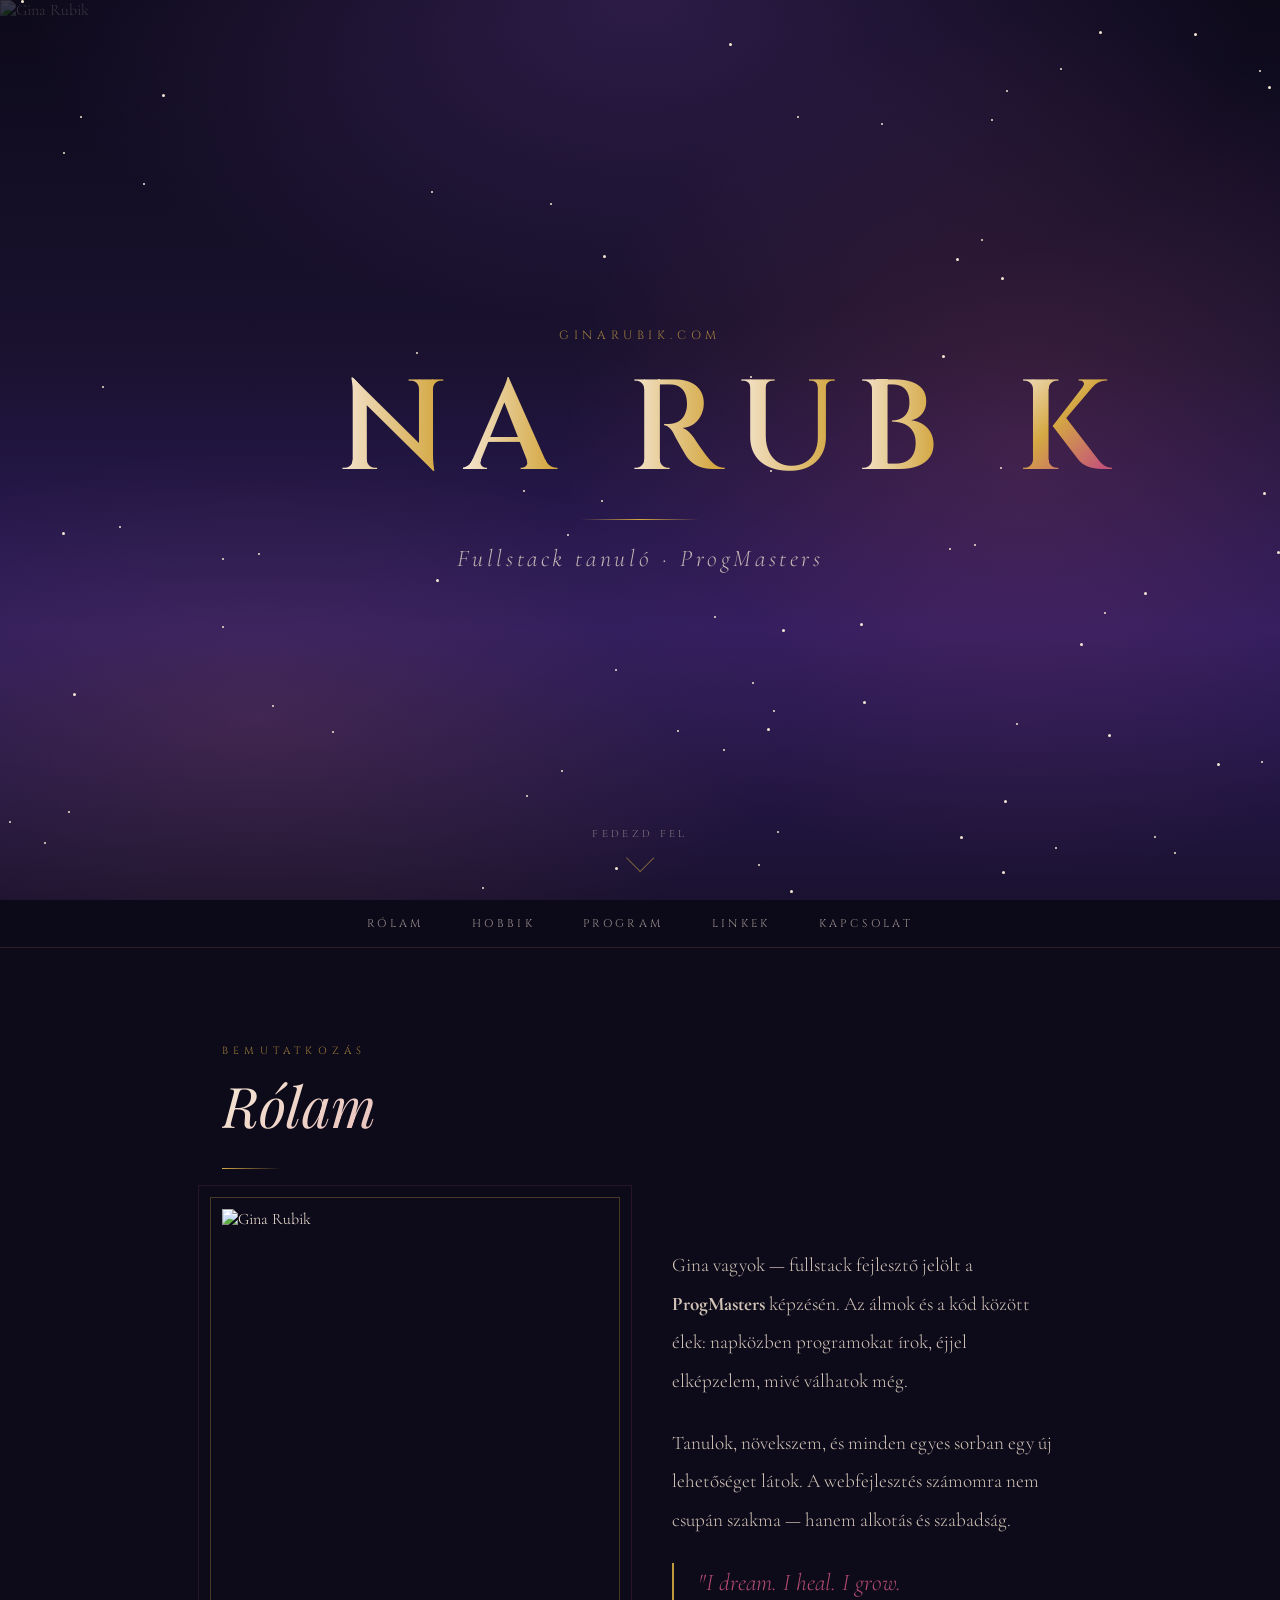
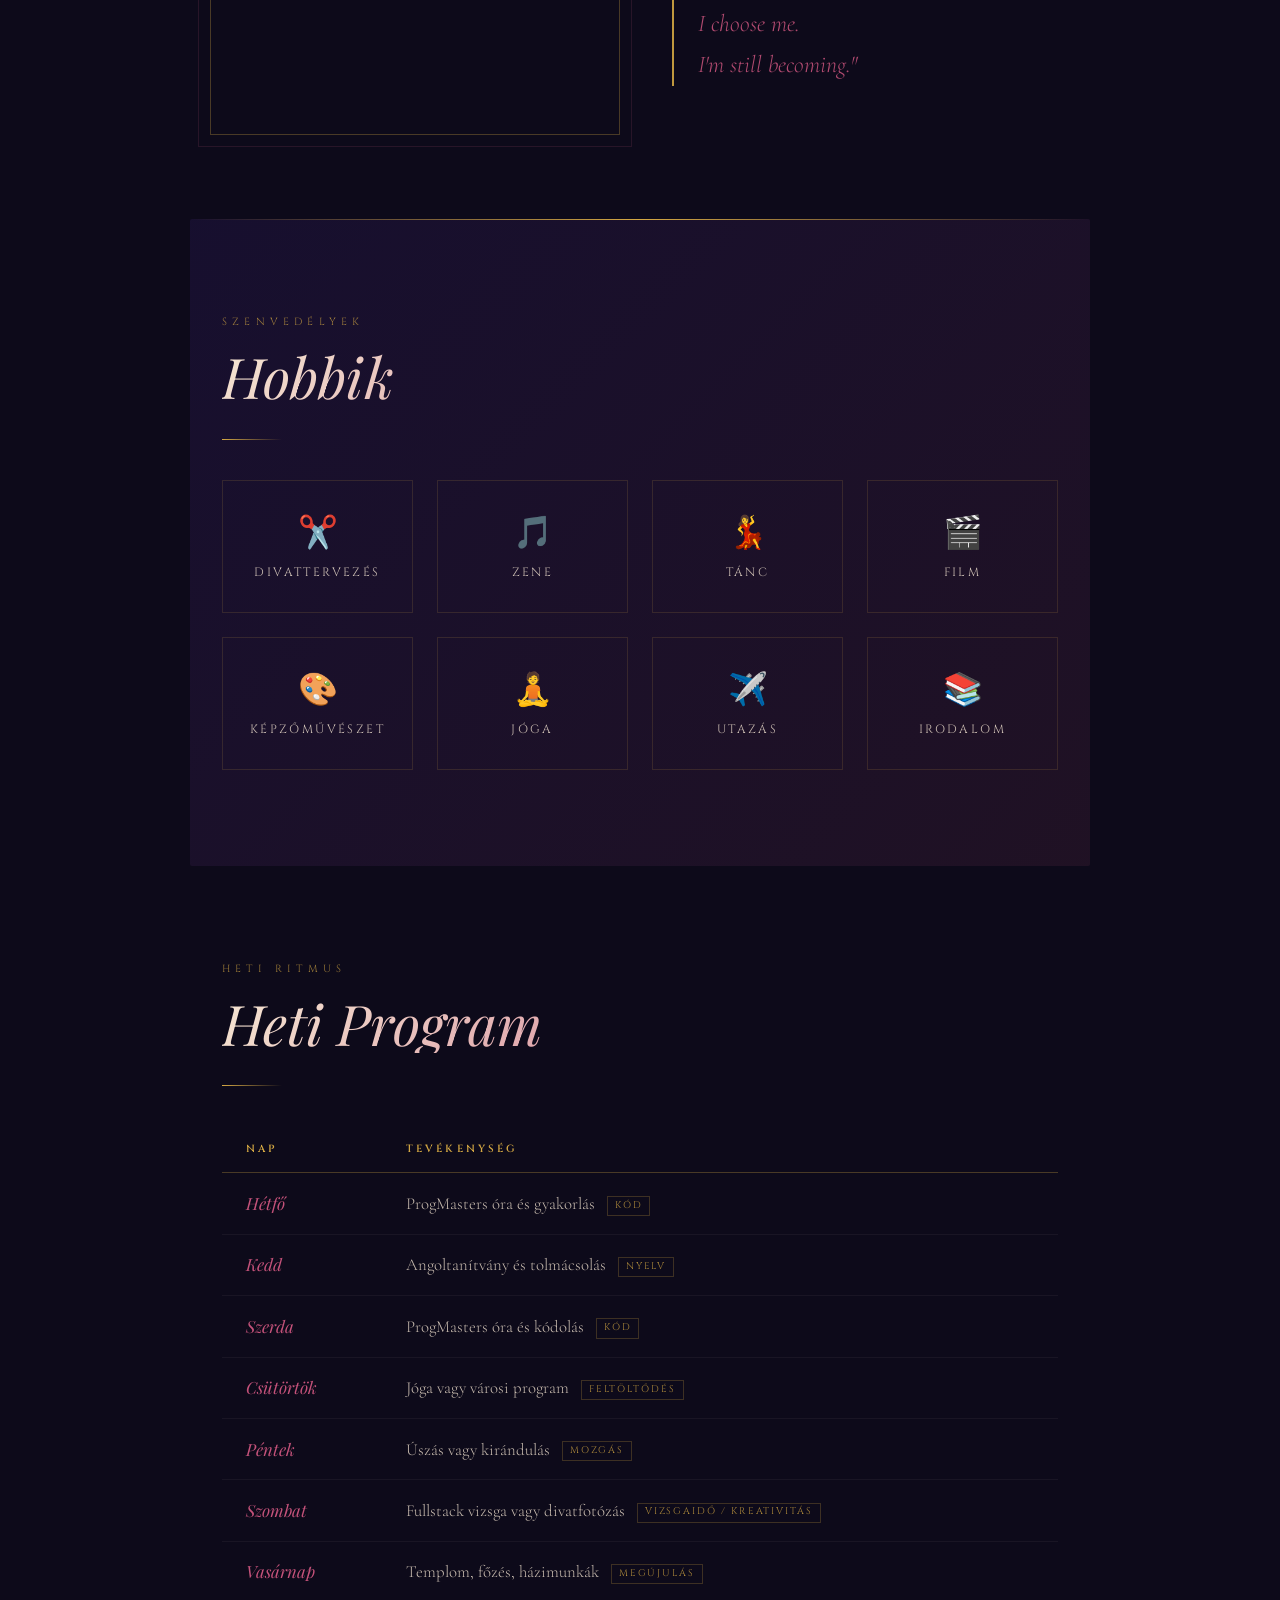
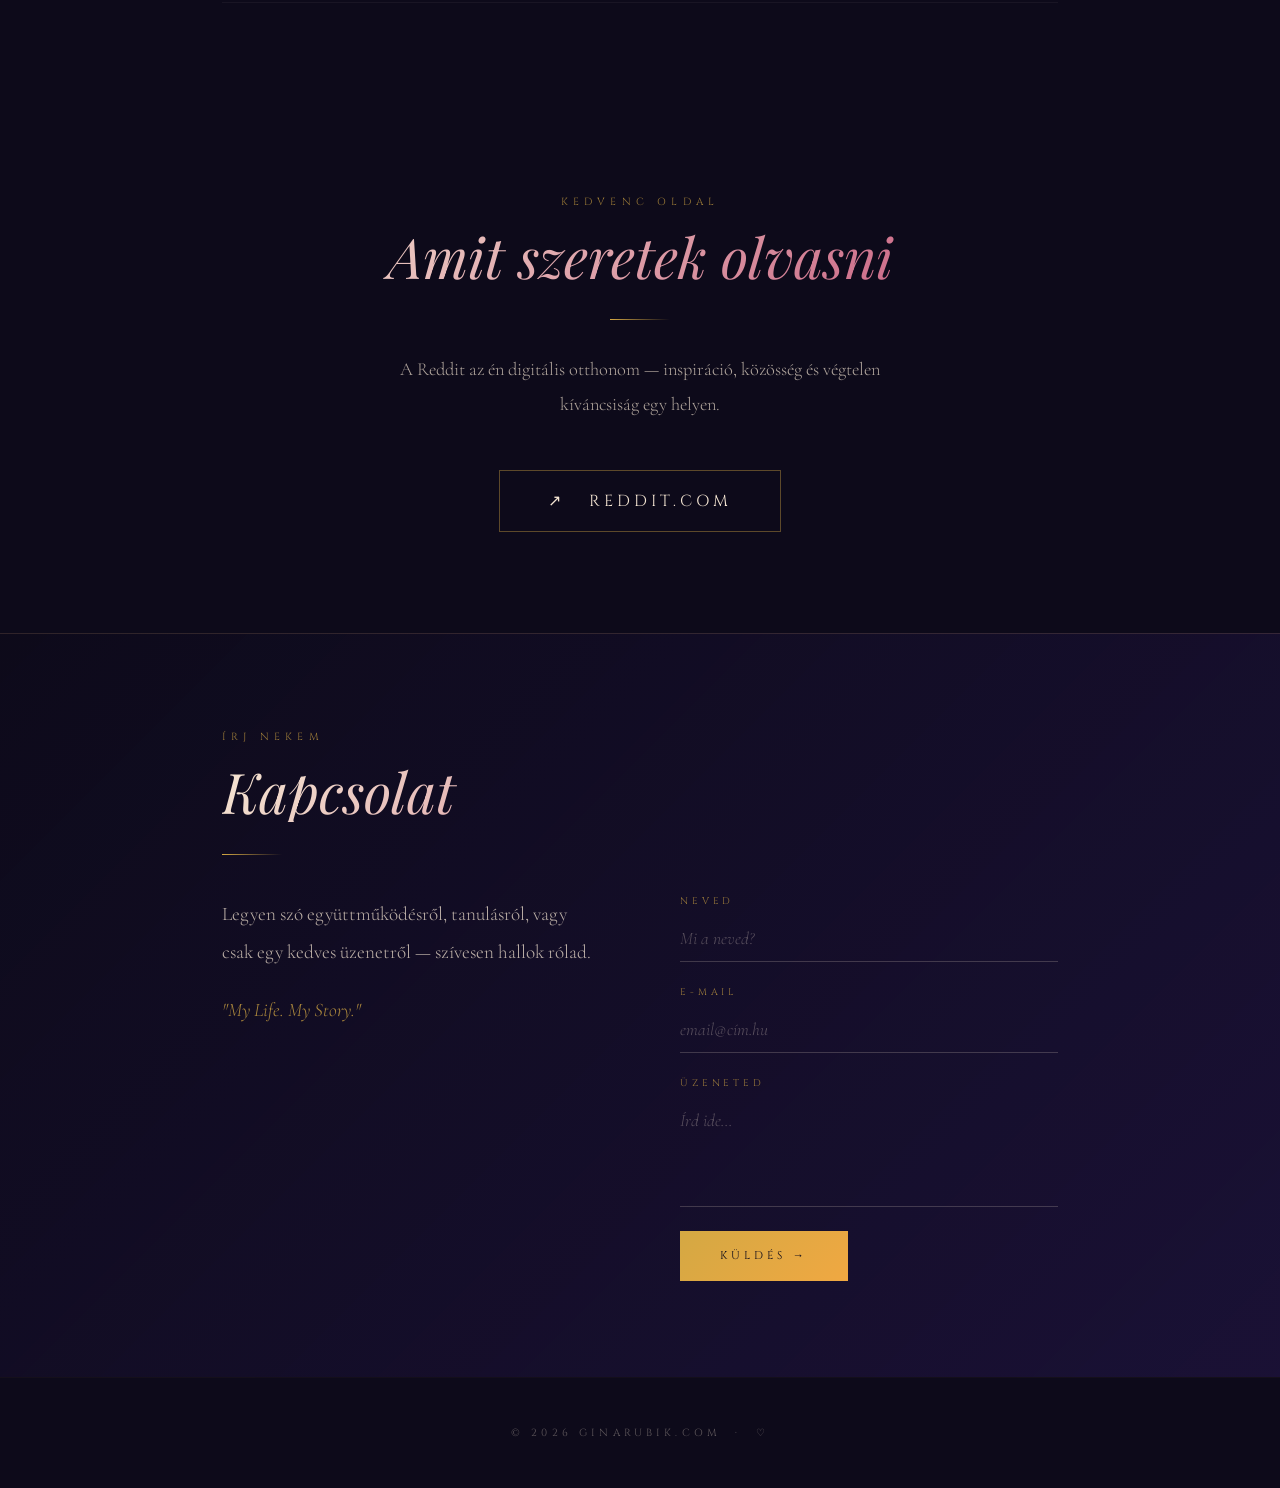
==== ginarubik.html @ 834e24e2 "Add files via upload" ====
<!DOCTYPE html>
<html lang="hu">
<head>
  <meta charset="UTF-8">
  <meta name="viewport" content="width=device-width, initial-scale=1.0">
  <title>ginarubik.com</title>
  <link href="https://fonts.googleapis.com/css2?family=Playfair+Display:ital,wght@0,400;0,700;1,400&family=Cormorant+Garamond:ital,wght@0,300;0,400;1,300&family=Cinzel:wght@400;600&display=swap" rel="stylesheet">
  <style>
    :root {
      --deep-night: #0d0a1a;
      --midnight: #1a1230;
      --purple-deep: #2d1b5e;
      --violet: #6b3fa0;
      --rose: #c4527a;
      --coral: #e8855c;
      --amber: #f0a842;
      --cream: #f5e6d3;
      --gold: #d4a843;
      --fog: rgba(245, 230, 211, 0.08);
    }

    * { margin: 0; padding: 0; box-sizing: border-box; }

    html { scroll-behavior: smooth; }

    body {
      background: var(--deep-night);
      color: var(--cream);
      font-family: 'Cormorant Garamond', serif;
      font-weight: 300;
      overflow-x: hidden;
    }

    /* UI blokk hero osztállyal: flexbox layout szekció */
    .hero {
      min-height: 100vh;
      position: relative;
      display: flex;
      flex-direction: column;
      align-items: center;
      justify-content: center;
      overflow: hidden;
    }

    .hero-bg {
      position: absolute;
      inset: 0;
      background:
        radial-gradient(ellipse 80% 60% at 50% 0%, #6b3fa055 0%, transparent 60%),
        radial-gradient(ellipse 60% 80% at 80% 50%, #c4527a33 0%, transparent 60%),
        radial-gradient(ellipse 70% 50% at 20% 80%, #e8855c22 0%, transparent 60%),
        linear-gradient(180deg, #0d0a1a 0%, #1a1230 40%, #2d1b5e 70%, #1a1230 100%);
      z-index: 0;
    }

    /* Lebegő csillagok *//
    .stars {
      position: absolute;
      inset: 0;
      z-index: 0;
      overflow: hidden;
    }
    .star {
      position: absolute;
      width: 2px;
      height: 2px;
      background: var(--cream);
      border-radius: 50%;
      animation: twinkle var(--dur) ease-in-out infinite var(--delay);
    }
    @keyframes twinkle {
      0%, 100% { opacity: 0.2; transform: scale(1); }
      50% { opacity: 1; transform: scale(1.5); }
    }

    /* Álmodozó kép átlapolás */
    .hero-image-wrap {
      position: absolute;
      inset: 0;
      z-index: 1;
      display: flex;
      align-items: center;
      justify-content: center;
    }
    .hero-image-wrap img {
      width: 100%;
      height: 100%;
      object-fit: cover;
      object-position: center top;
      opacity: 0.18;
      filter: saturate(1.4) contrast(1.1);
      mix-blend-mode: luminosity;
    }

    .hero-content {
      position: relative;
      z-index: 2;
      text-align: center;
      padding: 2rem;
      animation: fadeUp 1.4s ease forwards;
    }

    @keyframes fadeUp {
      from { opacity: 0; transform: translateY(40px); }
      to { opacity: 1; transform: translateY(0); }
    }

    .site-domain {
      font-family: 'Cinzel', serif;
      font-size: 0.75rem;
      letter-spacing: 0.4em;
      color: var(--gold);
      text-transform: uppercase;
      margin-bottom: 1.5rem;
      opacity: 0.7;
    }

    .hero-name {
      font-family: 'Cinzel', serif;
      font-size: clamp(3.5rem, 10vw, 8rem);
      font-weight: 600;
      line-height: 1;
      margin-bottom: 1.5rem;
      display: flex;
      justify-content: center;
      align-items: baseline;
      gap: 0;
      flex-wrap: wrap;
    }
    .hero-name .letter {
      display: inline-block;
      letter-spacing: 0.12em;
      background: linear-gradient(135deg, var(--cream) 0%, var(--gold) 40%, var(--rose) 80%, var(--amber) 100%);
      -webkit-background-clip: text;
      -webkit-text-fill-color: transparent;
      background-clip: text;
      opacity: 0;
      transform: translateY(60px) rotateX(90deg);
      animation: letterDrop 0.65s cubic-bezier(0.22, 1, 0.36, 1) forwards;
    }
    .hero-name .word-space { display: inline-block; width: 0.45em; }
    @keyframes letterDrop {
      0%   { opacity: 0; transform: translateY(60px) rotateX(90deg) scale(0.8); filter: blur(8px); }
      60%  { opacity: 1; filter: blur(0); }
      80%  { transform: translateY(-8px) rotateX(0deg) scale(1.06); }
      100% { opacity: 1; transform: translateY(0) rotateX(0deg) scale(1); filter: blur(0); }
    }
    .hero-name .letter.shimmer {
      background: linear-gradient(270deg, var(--cream), var(--gold), var(--rose), var(--amber), var(--gold), var(--cream));
      background-size: 400% 400%;
      -webkit-background-clip: text;
      -webkit-text-fill-color: transparent;
      background-clip: text;
      animation: shimmerFlow 3.5s ease infinite;
    }
    @keyframes shimmerFlow {
      0%, 100% { background-position: 0% 50%; }
      50%       { background-position: 100% 50%; }
    }

    .hero-divider {
      width: 120px;
      height: 1px;
      background: linear-gradient(90deg, transparent, var(--gold), transparent);
      margin: 0 auto 1.5rem;
    }

    .hero-tagline {
      font-family: 'Cormorant Garamond', serif;
      font-style: italic;
      font-size: clamp(1rem, 3vw, 1.5rem);
      color: var(--cream);
      opacity: 0.75;
      letter-spacing: 0.15em;
    }

    .scroll-hint {
      position: absolute;
      bottom: 2rem;
      left: 50%;
      transform: translateX(-50%);
      z-index: 2;
      display: flex;
      flex-direction: column;
      align-items: center;
      gap: 0.5rem;
      opacity: 0.5;
    }
    .scroll-hint span {
      font-size: 0.7rem;
      letter-spacing: 0.3em;
      text-transform: uppercase;
    }
    .scroll-arrow {
      width: 20px;
      height: 20px;
      border-right: 1px solid var(--gold);
      border-bottom: 1px solid var(--gold);
      transform: rotate(45deg);
      animation: bounce 1.5s ease-in-out infinite;
    }
    @keyframes bounce {
      0%, 100% { transform: rotate(45deg) translateY(0); }
      50% { transform: rotate(45deg) translateY(6px); }
    }

    /* Navigáció*/
    nav {
      position: sticky;
      top: 0;
      z-index: 100;
      background: rgba(13, 10, 26, 0.85);
      backdrop-filter: blur(20px);
      border-bottom: 1px solid rgba(212, 168, 67, 0.15);
      padding: 1rem 2rem;
      display: flex;
      justify-content: center;
      gap: 3rem;
    }
    nav a {
      font-family: 'Cinzel', serif;
      font-size: 0.7rem;
      letter-spacing: 0.3em;
      text-transform: uppercase;
      color: var(--cream);
      text-decoration: none;
      opacity: 0.6;
      transition: opacity 0.3s, color 0.3s;
    }
    nav a:hover { opacity: 1; color: var(--gold); }

    /* Szekciók */
    section {
      max-width: 900px;
      margin: 0 auto;
      padding: 6rem 2rem;
    }

    .section-label {
      font-family: 'Cinzel', serif;
      font-size: 0.65rem;
      letter-spacing: 0.5em;
      text-transform: uppercase;
      color: var(--gold);
      opacity: 0.7;
      margin-bottom: 1rem;
    }

    .section-title {
      font-family: 'Playfair Display', serif;
      font-size: clamp(2rem, 5vw, 3.5rem);
      font-style: italic;
      font-weight: 400;
      margin-bottom: 2rem;
      line-height: 1.1;
      background: linear-gradient(135deg, var(--cream), var(--rose));
      -webkit-background-clip: text;
      -webkit-text-fill-color: transparent;
      background-clip: text;
    }

    .divider-line {
      width: 60px;
      height: 1px;
      background: linear-gradient(90deg, var(--gold), transparent);
      margin-bottom: 2.5rem;
    }

    /* Rólam */
    .about-grid {
      display: grid;
      grid-template-columns: 1fr 1fr;
      gap: 4rem;
      align-items: center;
    }

    .about-image {
      position: relative;
    }
    .about-image::before {
      content: '';
      position: absolute;
      inset: -12px;
      border: 1px solid rgba(212, 168, 67, 0.3);
      z-index: 0;
    }
    .about-image::after {
      content: '';
      position: absolute;
      inset: -24px;
      border: 1px solid rgba(196, 82, 122, 0.15);
      z-index: 0;
    }
    .about-image img {
      width: 100%;
      aspect-ratio: 3/4;
      object-fit: cover;
      object-position: center top;
      display: block;
      position: relative;
      z-index: 1;
      filter: saturate(0.85) contrast(1.05);
    }

    .about-text p {
      font-size: 1.2rem;
      line-height: 2;
      opacity: 0.85;
      margin-bottom: 1.5rem;
    }

    .about-quote {
      font-family: 'Cormorant Garamond', serif;
      font-style: italic;
      font-size: 1.5rem;
      line-height: 1.7;
      color: var(--rose);
      opacity: 0.9;
      padding-left: 1.5rem;
      border-left: 2px solid var(--gold);
    }

    /* Hobbijaim */
    .hobbies-section {
      background: linear-gradient(135deg, rgba(45, 27, 94, 0.3), rgba(196, 82, 122, 0.1));
      border-radius: 2px;
      position: relative;
      overflow: hidden;
    }
    .hobbies-section::before {
      content: '';
      position: absolute;
      top: 0; left: 0; right: 0;
      height: 1px;
      background: linear-gradient(90deg, transparent, var(--gold), transparent);
    }

    .hobbies-grid {
      display: grid;
      grid-template-columns: repeat(auto-fit, minmax(160px, 1fr));
      gap: 1.5rem;
    }

    .hobby-card {
      padding: 2rem 1.5rem;
      border: 1px solid rgba(212, 168, 67, 0.15);
      text-align: center;
      transition: all 0.4s ease;
      cursor: default;
      position: relative;
      overflow: hidden;
    }
    .hobby-card::before {
      content: '';
      position: absolute;
      inset: 0;
      background: linear-gradient(135deg, rgba(212, 168, 67, 0.05), rgba(196, 82, 122, 0.05));
      opacity: 0;
      transition: opacity 0.4s;
    }
    .hobby-card:hover::before { opacity: 1; }
    .hobby-card:hover { border-color: rgba(212, 168, 67, 0.4); transform: translateY(-4px); }

    .hobby-icon {
      font-size: 2rem;
      margin-bottom: 0.75rem;
      display: block;
    }
    .hobby-name {
      font-family: 'Cinzel', serif;
      font-size: 0.75rem;
      letter-spacing: 0.2em;
      text-transform: uppercase;
      color: var(--cream);
      opacity: 0.8;
    }

    /* Időbeosztásom*/
    .schedule-table {
      width: 100%;
      border-collapse: collapse;
      margin-top: 0.5rem;
    }
    .schedule-table th {
      font-family: 'Cinzel', serif;
      font-size: 0.65rem;
      letter-spacing: 0.3em;
      text-transform: uppercase;
      color: var(--gold);
      padding: 1rem 1.5rem;
      text-align: left;
      border-bottom: 1px solid rgba(212, 168, 67, 0.3);
      font-weight: 600;
    }
    .schedule-table td {
      padding: 1.1rem 1.5rem;
      font-size: 1.05rem;
      line-height: 1.5;
      border-bottom: 1px solid rgba(245, 230, 211, 0.05);
      vertical-align: top;
    }
    .schedule-table tr:hover td {
      background: rgba(212, 168, 67, 0.04);
    }
    .day-cell {
      font-family: 'Playfair Display', serif;
      font-style: italic;
      color: var(--rose);
      font-size: 1.1rem;
      white-space: nowrap;
      width: 160px;
    }
    .activity-cell {
      opacity: 0.8;
    }
    .activity-tag {
      display: inline-block;
      font-family: 'Cinzel', serif;
      font-size: 0.6rem;
      letter-spacing: 0.2em;
      text-transform: uppercase;
      padding: 0.2em 0.7em;
      border: 1px solid rgba(212, 168, 67, 0.3);
      color: var(--gold);
      margin-left: 0.5rem;
      vertical-align: middle;
    }

    /* Kedvenc weboldalam */
    .fav-link-section {
      text-align: center;
    }
    .fav-link-wrap {
      display: inline-block;
      margin-top: 1rem;
    }
    .fav-link {
      display: inline-block;
      font-family: 'Cinzel', serif;
      font-size: 1rem;
      letter-spacing: 0.25em;
      text-transform: uppercase;
      color: var(--cream);
      text-decoration: none;
      padding: 1.2rem 3rem;
      border: 1px solid rgba(212, 168, 67, 0.4);
      position: relative;
      transition: all 0.4s ease;
      overflow: hidden;
    }
    .fav-link::before {
      content: '';
      position: absolute;
      inset: 0;
      background: linear-gradient(135deg, rgba(212,168,67,0.1), rgba(196,82,122,0.1));
      transform: translateX(-100%);
      transition: transform 0.4s ease;
    }
    .fav-link:hover::before { transform: translateX(0); }
    .fav-link:hover { border-color: var(--gold); color: var(--gold); }

    /* Kapcsolat */
    .contact-section {
      background: linear-gradient(135deg, rgba(13, 10, 26, 0.8), rgba(45, 27, 94, 0.4));
      border-top: 1px solid rgba(212, 168, 67, 0.15);
    }

    .contact-grid {
      display: grid;
      grid-template-columns: 1fr 1fr;
      gap: 5rem;
      align-items: start;
    }

    .contact-copy p {
      font-size: 1.2rem;
      line-height: 2;
      opacity: 0.75;
    }

    .contact-form {
      display: flex;
      flex-direction: column;
      gap: 1.5rem;
    }

    .form-group {
      display: flex;
      flex-direction: column;
      gap: 0.5rem;
    }

    .form-group label {
      font-family: 'Cinzel', serif;
      font-size: 0.6rem;
      letter-spacing: 0.4em;
      text-transform: uppercase;
      color: var(--gold);
      opacity: 0.7;
    }

    .form-group input,
    .form-group textarea {
      background: transparent;
      border: none;
      border-bottom: 1px solid rgba(245, 230, 211, 0.2);
      padding: 0.75rem 0;
      color: var(--cream);
      font-family: 'Cormorant Garamond', serif;
      font-size: 1.1rem;
      font-weight: 300;
      outline: none;
      transition: border-color 0.3s;
      resize: none;
    }
    .form-group input:focus,
    .form-group textarea:focus {
      border-bottom-color: var(--gold);
    }
    .form-group input::placeholder,
    .form-group textarea::placeholder {
      color: rgba(245, 230, 211, 0.3);
      font-style: italic;
    }

    .submit-btn {
      font-family: 'Cinzel', serif;
      font-size: 0.7rem;
      letter-spacing: 0.35em;
      text-transform: uppercase;
      color: var(--deep-night);
      background: linear-gradient(135deg, var(--gold), var(--amber));
      border: none;
      padding: 1.1rem 2.5rem;
      cursor: pointer;
      transition: all 0.4s ease;
      align-self: flex-start;
      position: relative;
      overflow: hidden;
    }
    .submit-btn:hover {
      transform: translateY(-2px);
      box-shadow: 0 8px 30px rgba(212, 168, 67, 0.4);
    }

    /* Lábjegyzet */
    footer {
      text-align: center;
      padding: 3rem 2rem;
      border-top: 1px solid rgba(212, 168, 67, 0.1);
      font-family: 'Cinzel', serif;
      font-size: 0.65rem;
      letter-spacing: 0.4em;
      text-transform: uppercase;
      opacity: 0.35;
    }

    /* Reszponzivitás */
    @media (max-width: 700px) {
      .about-grid,
      .contact-grid { grid-template-columns: 1fr; gap: 2.5rem; }
      nav { gap: 1.5rem; flex-wrap: wrap; }
      section { padding: 4rem 1.5rem; }
    }

    /* Felvillanó animációk */
    .appear {
      opacity: 0;
      transform: translateY(30px);
      transition: opacity 0.8s ease, transform 0.8s ease;
    }
    .appear.visible {
      opacity: 1;
      transform: translateY(0);
    }
  </style>
</head>
<body>

<!-- Hero osztály-->
<div class="hero">
  <div class="hero-bg"></div>
  <div class="stars" id="stars"></div>
  <div class="hero-image-wrap">
    <img src="/mnt/user-data/uploads/689833351_1239545124673320_4516822812002606114_n.jpg" alt="Gina Rubik">
  </div>
  <div class="hero-content">
    <div class="site-domain">ginarubik.com</div>
    <h1 class="hero-name" id="heroName"></h1>
    <div class="hero-divider"></div>
    <p class="hero-tagline">Fullstack tanuló · ProgMasters</p>
  </div>
  <div class="scroll-hint">
    <span>Fedezd fel</span>
    <div class="scroll-arrow"></div>
  </div>
</div>

<!-- Navigáció-->
<nav>
  <a href="#rolam">Rólam</a>
  <a href="#hobbik">Hobbik</a>
  <a href="#program">Program</a>
  <a href="#linkek">Linkek</a>
  <a href="#kapcsolat">Kapcsolat</a>
</nav>

<!-- Rólam -->
<section id="rolam">
  <div class="appear">
    <div class="section-label">Bemutatkozás</div>
    <h2 class="section-title">Rólam</h2>
    <div class="divider-line"></div>
  </div>
  <div class="about-grid appear">
    <div class="about-image">
      <img src="/mnt/user-data/uploads/689833351_1239545124673320_4516822812002606114_n.jpg" alt="Gina Rubik">
    </div>
    <div class="about-text">
      <p>Gina vagyok — fullstack fejlesztő jelölt a <strong>ProgMasters</strong> képzésén. Az álmok és a kód között élek: napközben programokat írok, éjjel elképzelem, mivé válhatok még.</p>
      <p>Tanulok, növekszem, és minden egyes sorban egy új lehetőséget látok. A webfejlesztés számomra nem csupán szakma — hanem alkotás és szabadság.</p>
      <blockquote class="about-quote">
        "I dream. I heal. I grow.<br>I choose me.<br>I'm still becoming."
      </blockquote>
    </div>
  </div>
</section>

<!-- Hobbijaim -->
<section id="hobbik" class="hobbies-section">
  <div class="appear">
    <div class="section-label">Szenvedélyek</div>
    <h2 class="section-title">Hobbik</h2>
    <div class="divider-line"></div>
  </div>
  <div class="hobbies-grid appear">
    <div class="hobby-card">
      <span class="hobby-icon">✂️</span>
      <div class="hobby-name">Divattervezés</div>
    </div>
    <div class="hobby-card">
      <span class="hobby-icon">🎵</span>
      <div class="hobby-name">Zene</div>
    </div>
    <div class="hobby-card">
      <span class="hobby-icon">💃</span>
      <div class="hobby-name">Tánc</div>
    </div>
    <div class="hobby-card">
      <span class="hobby-icon">🎬</span>
      <div class="hobby-name">Film</div>
    </div>
    <div class="hobby-card">
      <span class="hobby-icon">🎨</span>
      <div class="hobby-name">Képzőművészet</div>
    </div>
    <div class="hobby-card">
      <span class="hobby-icon">🧘</span>
      <div class="hobby-name">Jóga</div>
    </div>
    <div class="hobby-card">
      <span class="hobby-icon">✈️</span>
      <div class="hobby-name">Utazás</div>
    </div>
    <div class="hobby-card">
      <span class="hobby-icon">📚</span>
      <div class="hobby-name">Irodalom</div>
    </div>
  </div>
</section>

<!-- Heti Időbeosztásom -->
<section id="program">
  <div class="appear">
    <div class="section-label">Heti ritmus</div>
    <h2 class="section-title">Heti Program</h2>
    <div class="divider-line"></div>
  </div>
  <div class="appear">
    <table class="schedule-table">
      <thead>
        <tr>
          <th>Nap</th>
          <th>Tevékenység</th>
        </tr>
      </thead>
      <tbody>
        <tr>
          <td class="day-cell">Hétfő</td>
          <td class="activity-cell">ProgMasters óra és gyakorlás <span class="activity-tag">Kód</span></td>
        </tr>
        <tr>
          <td class="day-cell">Kedd</td>
          <td class="activity-cell">Angoltanítvány és tolmácsolás <span class="activity-tag">Nyelv</span></td>
        </tr>
        <tr>
          <td class="day-cell">Szerda</td>
          <td class="activity-cell">ProgMasters óra és kódolás <span class="activity-tag">Kód</span></td>
        </tr>
        <tr>
          <td class="day-cell">Csütörtök</td>
          <td class="activity-cell">Jóga vagy városi program <span class="activity-tag">Feltöltődés</span></td>
        </tr>
        <tr>
          <td class="day-cell">Péntek</td>
          <td class="activity-cell">Úszás vagy kirándulás <span class="activity-tag">Mozgás</span></td>
        </tr>
        <tr>
          <td class="day-cell">Szombat</td>
          <td class="activity-cell">Fullstack vizsga vagy divatfotózás <span class="activity-tag">Vizsgaidő / Kreativitás</span></td>
        </tr>
        <tr>
          <td class="day-cell">Vasárnap</td>
          <td class="activity-cell">Templom, főzés, házimunkák <span class="activity-tag">Megújulás</span></td>
        </tr>
      </tbody>
    </table>
  </div>
</section>

<!-- Kedvenc weboldal link -->
<section id="linkek" class="fav-link-section">
  <div class="appear">
    <div class="section-label">Kedvenc oldal</div>
    <h2 class="section-title">Amit szeretek olvasni</h2>
    <div class="divider-line" style="margin: 0 auto 2rem;"></div>
    <p style="font-size:1.15rem; opacity:0.7; max-width:500px; margin:0 auto 2rem; line-height:1.9;">
      A Reddit az én digitális otthonom — inspiráció, közösség és végtelen kíváncsiság egy helyen.
    </p>
    <div class="fav-link-wrap">
      <a href="https://www.reddit.com" target="_blank" class="fav-link">
        ↗ &nbsp; reddit.com
      </a>
    </div>
  </div>
</section>

<!-- Kapcsolati lap -->
<section id="kapcsolat" class="contact-section" style="max-width:100%; padding:0;">
  <div style="max-width:900px; margin:0 auto; padding:6rem 2rem;">
    <div class="appear">
      <div class="section-label">Írj nekem</div>
      <h2 class="section-title">Kapcsolat</h2>
      <div class="divider-line"></div>
    </div>
    <div class="contact-grid appear">
      <div class="contact-copy">
        <p>Legyen szó együttműködésről, tanulásról, vagy csak egy kedves üzenetről — szívesen hallok rólad.</p>
        <br>
        <p style="font-style:italic; color: var(--gold); opacity:0.8;">
          "My Life. My Story."
        </p>
      </div>
      <form class="contact-form" onsubmit="handleSubmit(event)">
        <div class="form-group">
          <label>Neved</label>
          <input type="text" placeholder="Mi a neved?" required>
        </div>
        <div class="form-group">
          <label>E-mail</label>
          <input type="email" placeholder="email@cím.hu" required>
        </div>
        <div class="form-group">
          <label>Üzeneted</label>
          <textarea rows="4" placeholder="Írd ide..." required></textarea>
        </div>
        <button type="submit" class="submit-btn">Küldés →</button>
      </form>
    </div>
  </div>
</section>

<!-- Lábjegyzet-->
<footer>
  <p>© 2026 ginarubik.com &nbsp;·&nbsp; ♡</p>
</footer>

<script>
  // Animálja  a főcímet betűnként
  (function() {
    const title = "GINA RUBIK";
    const container = document.getElementById('heroName');
    const baseDelay = 300; // ms after page load
    const letterDelay = 200;
    let idx = 0;
    title.split('').forEach((char, i) => {
      if (char === ' ') {
        const sp = document.createElement('span');
        sp.className = 'word-space';
        container.appendChild(sp);
      } else {
        const span = document.createElement('span');
        span.className = 'letter';
        span.textContent = char;
        const delay = baseDelay + idx * letterDelay;
        span.style.animationDelay = delay + 'ms';
        // Switch to shimmer after drop animation finishes
        setTimeout(() => span.classList.add('shimmer'), delay + 700);
        container.appendChild(span);
        idx++;
      }
    });
  })();

  // Csillagok generálása
  const starsContainer = document.getElementById('stars');
  for (let i = 0; i < 80; i++) {
    const star = document.createElement('div');
    star.className = 'star';
    star.style.setProperty('--dur', (2 + Math.random() * 4) + 's');
    star.style.setProperty('--delay', (Math.random() * 4) + 's');
    star.style.left = Math.random() * 100 + '%';
    star.style.top = Math.random() * 100 + '%';
    star.style.width = star.style.height = (Math.random() > 0.7 ? 3 : 2) + 'px';
    starsContainer.appendChild(star);
  }

  // Scroll megjelenése
  const observer = new IntersectionObserver((entries) => {
    entries.forEach(e => {
      if (e.isIntersecting) { e.target.classList.add('visible'); }
    });
  }, { threshold: 0.15 });
  document.querySelectorAll('.appear').forEach(el => observer.observe(el));

  // Beküldhető üzenetlap
  function handleSubmit(e) {
    e.preventDefault();
    const btn = e.target.querySelector('.submit-btn');
    btn.textContent = 'Elküldve ✓';
    btn.style.background = 'linear-gradient(135deg, #6b3fa0, #c4527a)';
    btn.style.color = '#f5e6d3';
    e.target.reset();
    setTimeout(() => {
      btn.textContent = 'Küldés →';
      btn.style.background = 'linear-gradient(135deg, #d4a843, #f0a842)';
      btn.style.color = '#0d0a1a';
    }, 3000);
  }
</script>
</body>
</html>
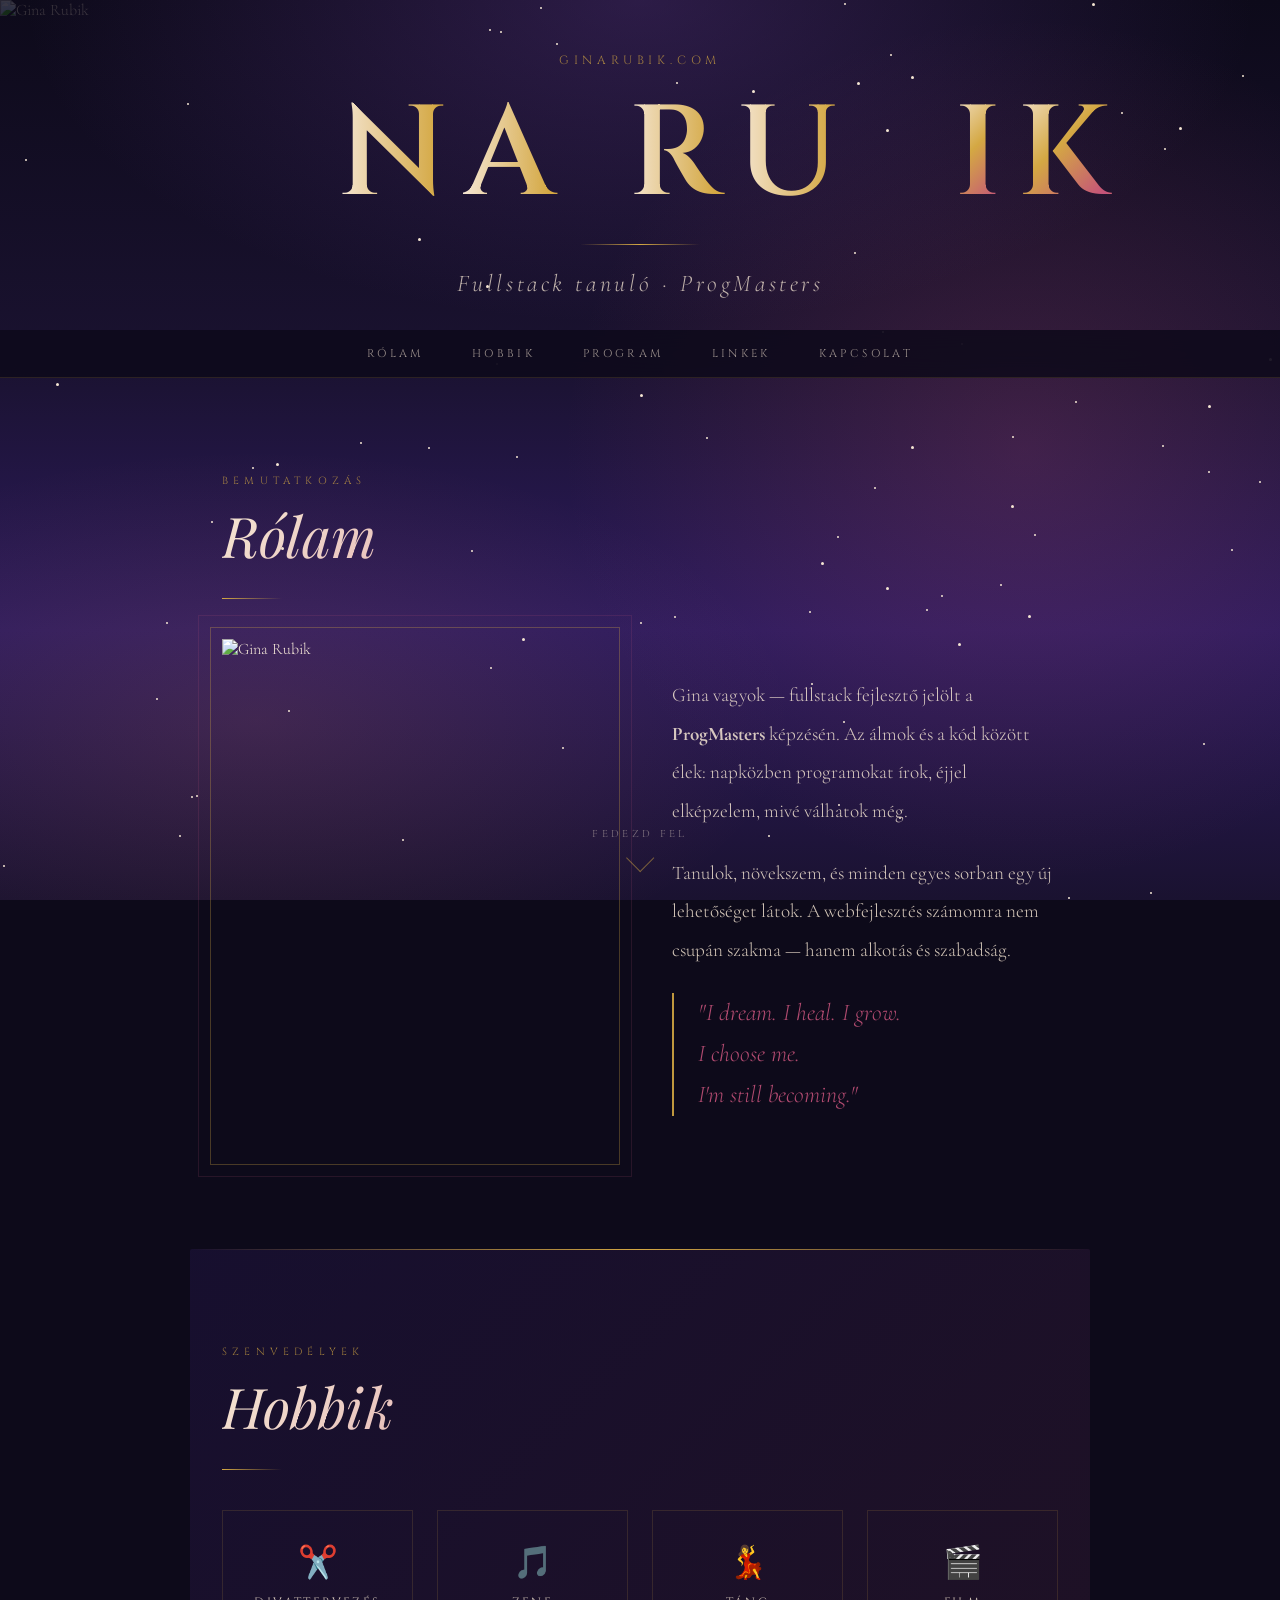
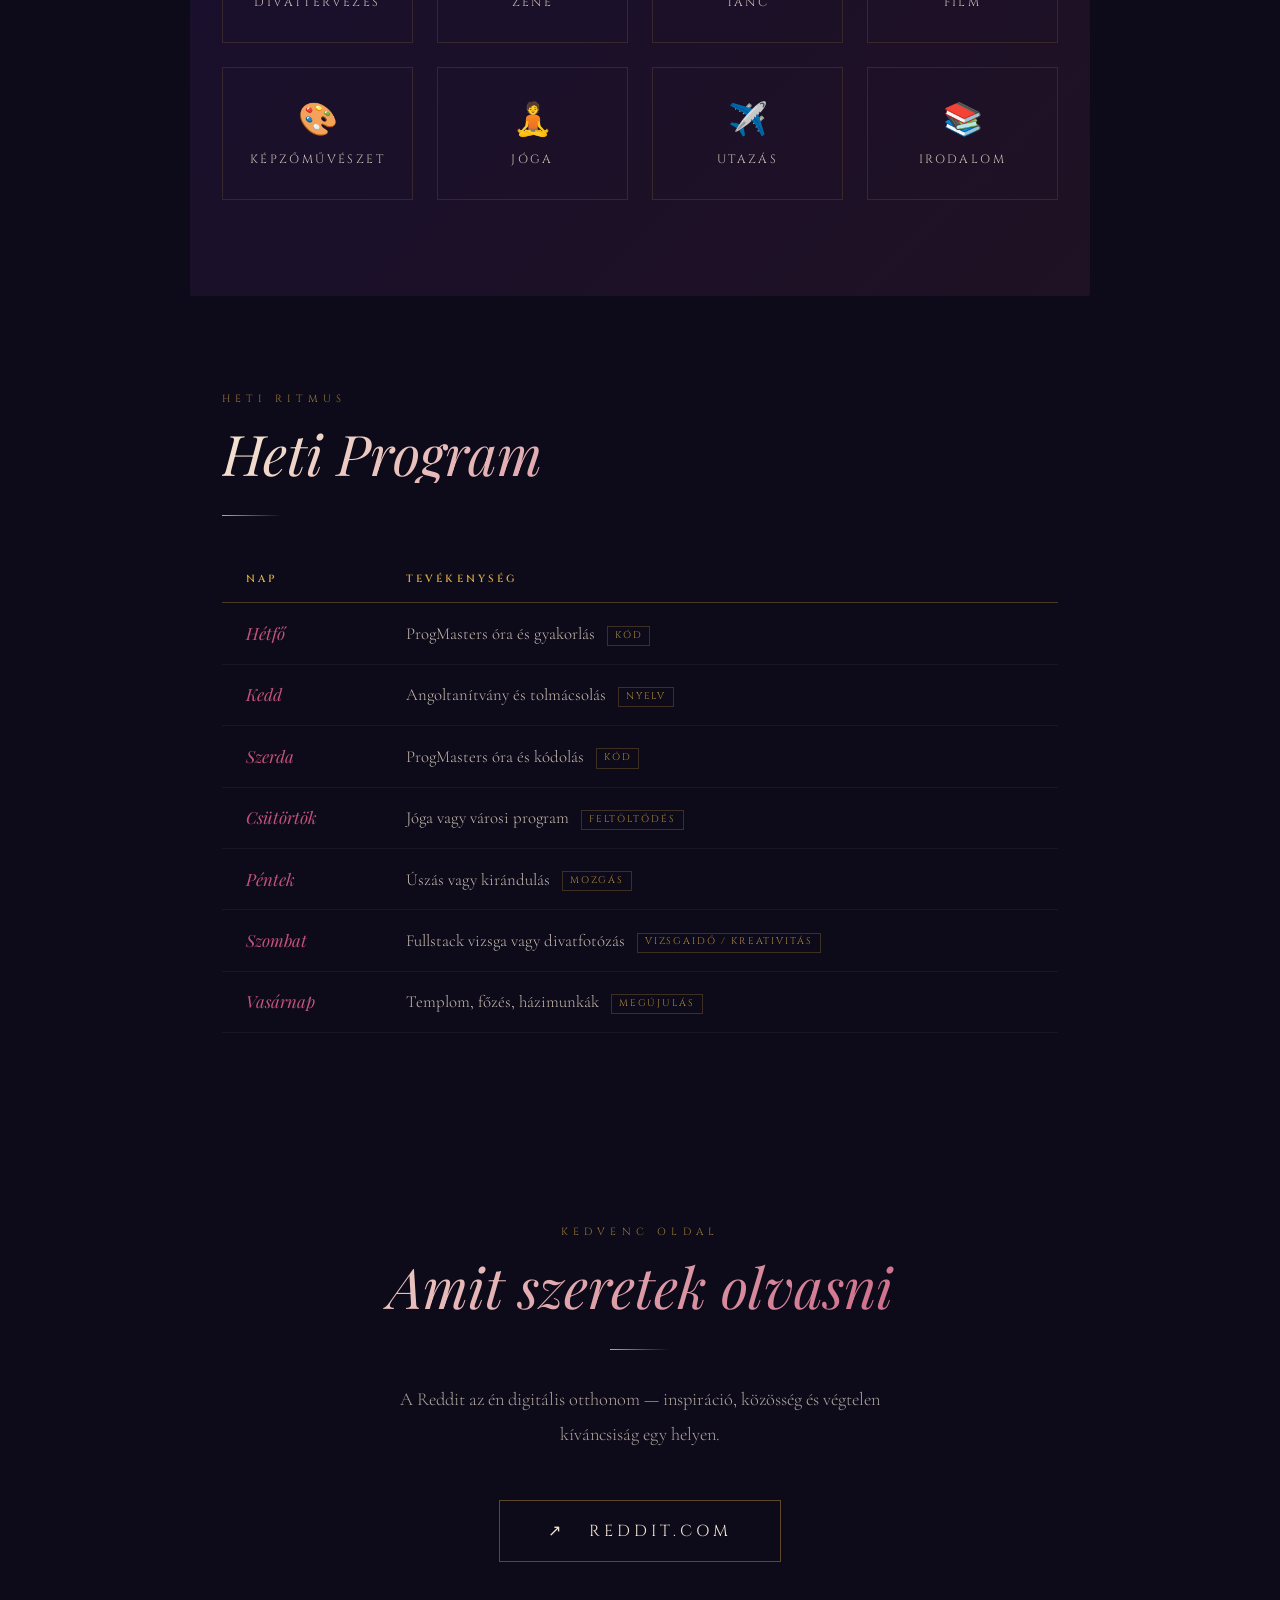
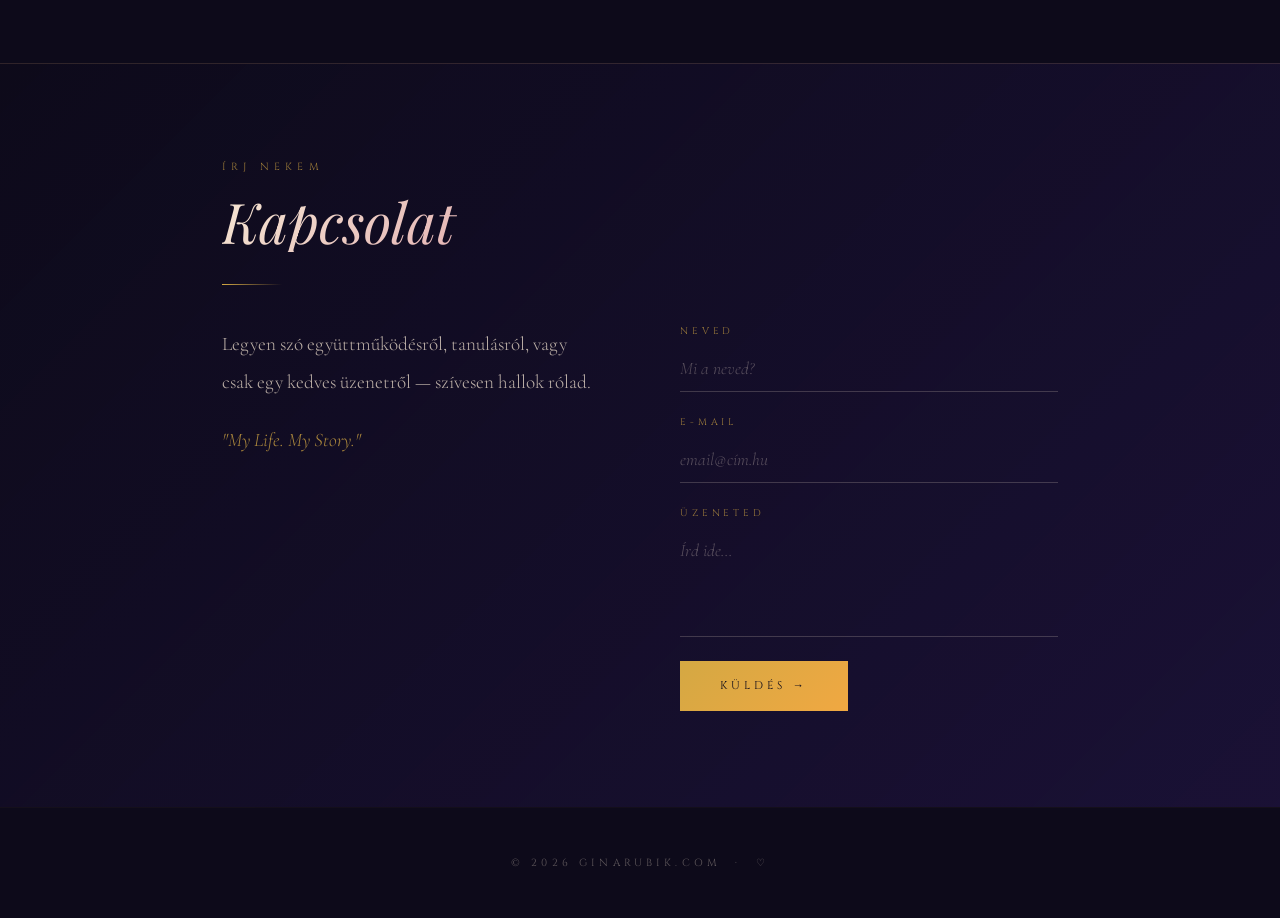
==== commit 8b31c3c6: "Add files via upload" ====
--- a/ginarubik.html
+++ b/ginarubik.html
@@ -3,6 +3,7 @@
 <head>
   <meta charset="UTF-8">
   <meta name="viewport" content="width=device-width, initial-scale=1.0">
+  /* 1.követelmény: oldal címe*/
   <title>ginarubik.com</title>
   <link href="https://fonts.googleapis.com/css2?family=Playfair+Display:ital,wght@0,400;0,700;1,400&family=Cormorant+Garamond:ital,wght@0,300;0,400;1,300&family=Cinzel:wght@400;600&display=swap" rel="stylesheet">
   <style>
@@ -31,7 +32,8 @@
       overflow-x: hidden;
     }
 
-    /* UI blokk hero osztállyal: flexbox layout szekció */
+    /* 2. követelmény: főcím-UI flexbox layout szekció */
+     */
     .hero {
       min-height: 100vh;
       position: relative;
@@ -73,7 +75,7 @@
       50% { opacity: 1; transform: scale(1.5); }
     }
 
-    /* Álmodozó kép átlapolás */
+    /* 4. követelmény: kép */
     .hero-image-wrap {
       position: absolute;
       inset: 0;
@@ -266,7 +268,7 @@
       margin-bottom: 2.5rem;
     }
 
-    /* Rólam */
+    /* 3. követelmény: rövid bemutatkozás-Rólam */
     .about-grid {
       display: grid;
       grid-template-columns: 1fr 1fr;
@@ -320,7 +322,7 @@
       border-left: 2px solid var(--gold);
     }
 
-    /* Hobbijaim */
+    /* 5.követelmény: Hobbijaim */
     .hobbies-section {
       background: linear-gradient(135deg, rgba(45, 27, 94, 0.3), rgba(196, 82, 122, 0.1));
       border-radius: 2px;
@@ -375,7 +377,7 @@
       opacity: 0.8;
     }
 
-    /* Időbeosztásom*/
+    /* 7.követelmény: Táblázat heti programokról*/
     .schedule-table {
       width: 100%;
       border-collapse: collapse;
@@ -426,7 +428,7 @@
       vertical-align: middle;
     }
 
-    /* Kedvenc weboldalam */
+    /* 6.követelmény: Kedvenc weboldal linkje */
     .fav-link-section {
       text-align: center;
     }
@@ -459,7 +461,7 @@
     .fav-link:hover::before { transform: translateX(0); }
     .fav-link:hover { border-color: var(--gold); color: var(--gold); }
 
-    /* Kapcsolat */
+    /* 8.követelmény: Kapcsolatfelvételi űrlap */
     .contact-section {
       background: linear-gradient(135deg, rgba(13, 10, 26, 0.8), rgba(45, 27, 94, 0.4));
       border-top: 1px solid rgba(212, 168, 67, 0.15);
@@ -605,7 +607,7 @@
   <a href="#kapcsolat">Kapcsolat</a>
 </nav>
 
-<!-- Rólam -->
+<!-- 2.követelmény: Rövid bemutatkozás -->
 <section id="rolam">
   <div class="appear">
     <div class="section-label">Bemutatkozás</div>
@@ -735,7 +737,7 @@
   </div>
 </section>
 
-<!-- Kapcsolati lap -->
+<!-- 8.követelmény: Kapcsolati űrlap -->
 <section id="kapcsolat" class="contact-section" style="max-width:100%; padding:0;">
   <div style="max-width:900px; margin:0 auto; padding:6rem 2rem;">
     <div class="appear">
@@ -823,7 +825,7 @@
   }, { threshold: 0.15 });
   document.querySelectorAll('.appear').forEach(el => observer.observe(el));
 
-  // Beküldhető üzenetlap
+  // Kapcsolatfelvételi űrlap
   function handleSubmit(e) {
     e.preventDefault();
     const btn = e.target.querySelector('.submit-btn');
